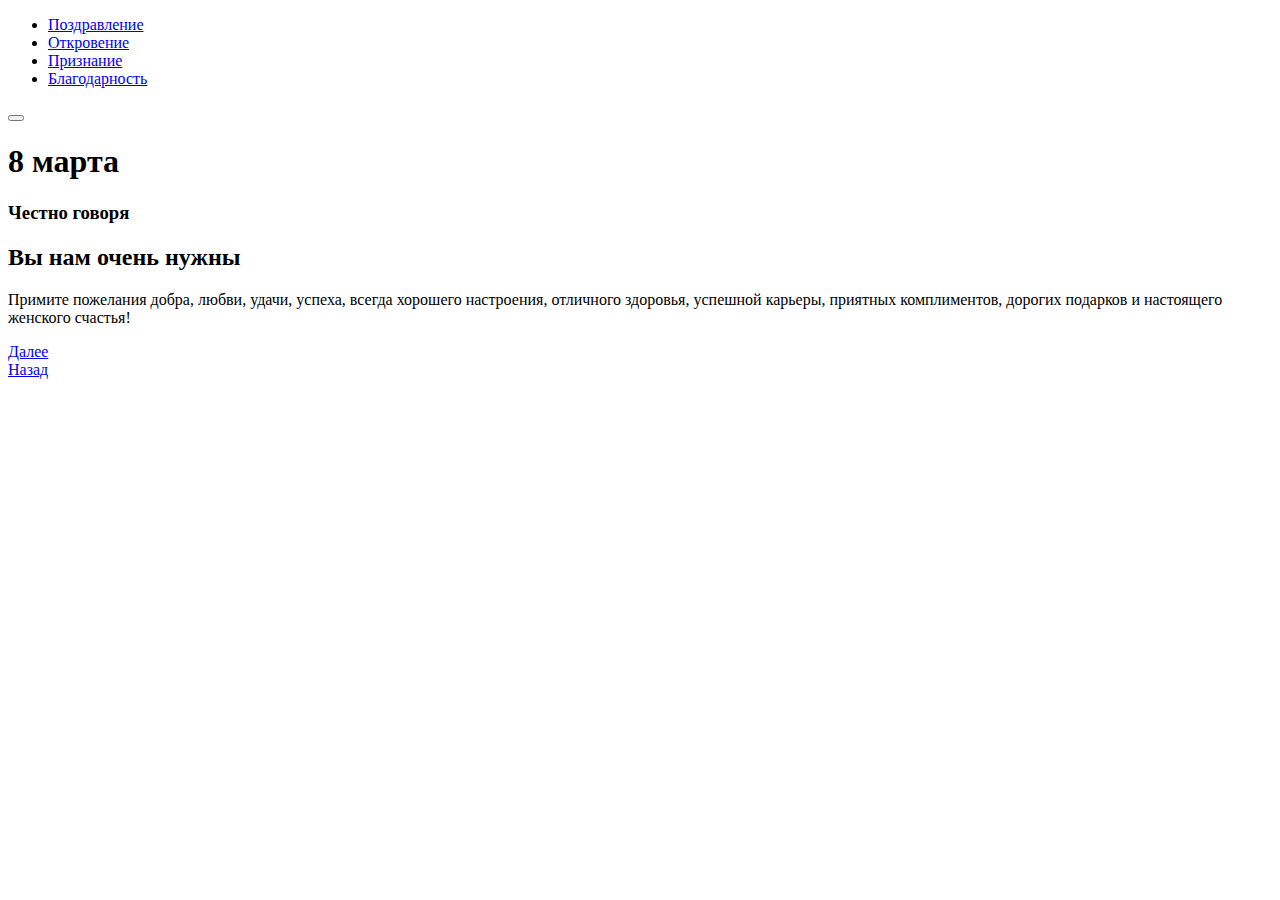
==== page2.html @ 5e4cd7be "Add files via upload" ====
<!DOCTYPE html>
<html lang="ru">
  <head>
    <meta charset="UTF-8" />
    <meta http-equiv="X-UA-Compatible" content="IE=edge" />
    <meta name="viewport" content="width=device-width, initial-scale=1.0" />
    <title>Project</title>
    <link rel="stylesheet" href="./css/normalize.css" />
    <link rel="stylesheet" href="./css/style2.css" />

    <script defer src="./js/script.js"></script>
  </head>
  <body>
    <div class="wrapper">
      <header>
        <nav id="menu">
          <ul>
            <li><a href="index.html">Поздравление</a></li>
            <li><a href="page2.html">Откровение</a></li>
            <li><a href="page3.html">Признание</a></li>
            <li><a href="page4.html">Благодарность</a></li>
          </ul>
        </nav>
        <button class="burger" id="burger">
          <span></span>
          <span></span>
          <span></span>
        </button>
      </header>
      <main>
        <h1>8 марта</h1>
        <h3>Честно говоря</h3>
        <h2>Вы нам очень нужны</h2>
        <p>
          Примите пожелания добра, любви, удачи, успеха, всегда хорошего
          настроения, отличного здоровья, успешной карьеры, приятных
          комплиментов, дорогих подарков и настоящего женского счастья!
        </p>
      </main>
      <footer>
        <div class="footer__menu">
          <div class="card">
            <a href="page3.html">Далее</a>
          </div>
          <div class="card card-clip">
            <a href="index.html">Назад</a>
          </div>
        </div>
        <div class="footer__bg"></div>
      </footer>
    </div>
  </body>
</html>
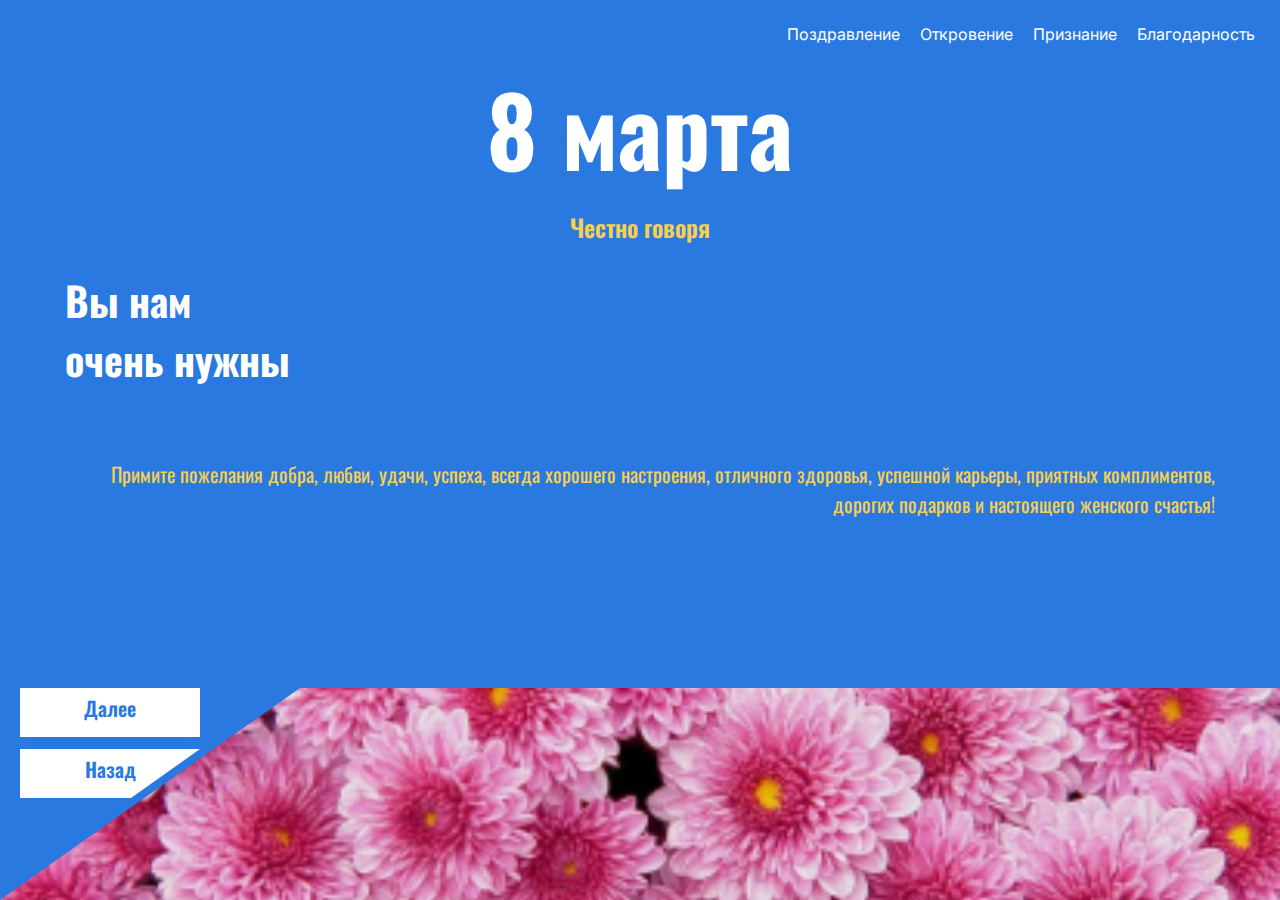
==== commit 9f4c94ee: "Add files via upload" ====
--- a/page2.html
+++ b/page2.html
@@ -5,10 +5,10 @@
     <meta http-equiv="X-UA-Compatible" content="IE=edge" />
     <meta name="viewport" content="width=device-width, initial-scale=1.0" />
     <title>Project</title>
-    <link rel="stylesheet" href="./css/normalize.css" />
-    <link rel="stylesheet" href="./css/style2.css" />
+    <link rel="stylesheet" href="./normalize.css" />
+    <link rel="stylesheet" href="./style2.css" />
 
-    <script defer src="./js/script.js"></script>
+    <script defer src="./script.js"></script>
   </head>
   <body>
     <div class="wrapper">
--- a/style2.css
+++ b/style2.css
@@ -0,0 +1,202 @@
+@import url("https://fonts.googleapis.com/css2?family=Inter:wght@700&family=Oswald:wght@400;600;700&display=swap");
+
+* {
+  box-sizing: border-box;
+}
+
+html, body {
+  height: 100%;
+}
+
+body {
+  background-color: #2a79e0;
+  font-family: "Oswald", sans-serif;
+  margin: 0;
+}
+
+.wrapper {
+  display: flex;
+  flex-direction: column;
+  min-height: 100%;
+  overflow: hidden;
+  width: 100%;
+  position: relative;
+}
+
+header {
+  display: flex;
+  justify-content: end;
+}
+
+ul {
+  display: flex;
+  list-style: none;
+  gap: 20px;
+  color: #fff;
+  font-family: "Inter", sans-serif;
+  margin: 25px 25px 0 0;
+  padding: 0;
+  justify-content: end;
+}
+
+ul a {
+  text-decoration: none;
+  color: inherit;
+  transition: 0.5s;
+}
+
+a:hover {
+  color: #93b4df;
+}
+
+.burger {
+  display: none;
+  position: relative;
+  width: 28px;
+  height: 26px;
+  background-color: transparent;
+  border: none;
+  cursor: pointer;
+  outline: none;
+  margin: 28px;
+  /* z-index: 2; */
+}
+
+.burger span {
+  position: absolute;
+  left: 0;
+  top: 11px;
+  display: block;
+  width: 28px;
+  height: 4px;
+  background-color: #ffffff;
+  border-radius: 10px;
+}
+
+.burger span:nth-child(1) {
+  transform: translateY(-11px);
+}
+.burger span:nth-child(3) {
+  transform: translateY(11px);
+}
+
+/* Крестик */
+header.open span{
+  background-color: #2a79e0;
+}
+header.open span:nth-child(1) {
+  transform: translateY(0px) rotate(45deg);
+}
+header.open span:nth-child(2) {
+  opacity: 0;
+}
+header.open span:nth-child(3) {
+  transform: translateY(0px) rotate(-45deg);
+}
+/*end Крестик */
+
+main {
+  max-width: 1200px;
+  padding: 0 25px;
+  margin: 0 auto;
+  flex-grow: 1;
+}
+
+h1 {
+  font-weight: 700;
+  font-size: 96px;
+  color: #ffffff;
+  text-align: center;
+  margin: 30px 0;
+}
+
+h3 {
+  font-weight: 600;
+  font-size: 24px;
+  color: #f6d053;
+  text-align: center;
+  margin: 0;
+}
+
+h2 {
+  font-weight: 700;
+  font-size: 40px;
+  line-height: 59px;
+  color: #ffffff;
+  margin: 30px 0 70px;
+  width: 230px;
+}
+
+p {
+  font-weight: 400;
+  font-size: 20px;
+  line-height: 30px;
+  text-align: right;
+  color: #f6d052;
+  /* width: 280px; */
+  margin: 0 0 0 auto;
+}
+
+footer {
+  margin-top: 85px;
+  position: relative;
+  height: 212px;
+}
+
+.card {
+  background-color: #ffffff;
+  width: 180px;
+  height: 49px;
+  margin-left: 20px;
+  text-align: center;
+  line-height: 40px;
+}
+
+.card a {
+  font-weight: 600;
+  font-size: 20px;
+  color: #2a79e0;
+  text-decoration: none;
+  transition: 0.5s;
+}
+
+.card a:hover {
+  color: #93b4df;
+}
+
+.card-clip {
+  margin-top: 12px;
+  clip-path: polygon(0% 100%, 0% 0%, 100% 0%, 111px 100%);
+}
+
+.footer__bg {
+  width: 100%;
+  height: 100%;
+  position: absolute;
+  top: 0;
+  z-index: -1;
+  background: url(../bg_footer2.png) no-repeat center/cover;
+  clip-path: polygon(0% 100%, 300px 0%, 100% 0%, 100% 100%);
+}
+
+@media (max-width: 600px) {
+  .burger {
+    display: block;
+  }
+  nav {
+    position: absolute;
+    right: -210px;
+    visibility: hidden;
+  }
+  ul {
+    flex-direction: column;
+    background-color: #ffffff;
+    color: #2a79e0;
+    padding: 29px 39px 16px 15px;
+    border-radius: 10px 0 10px 10px;
+  }
+  header.open nav{
+    transform: translateX(-100%);
+    visibility: visible;
+  }
+}